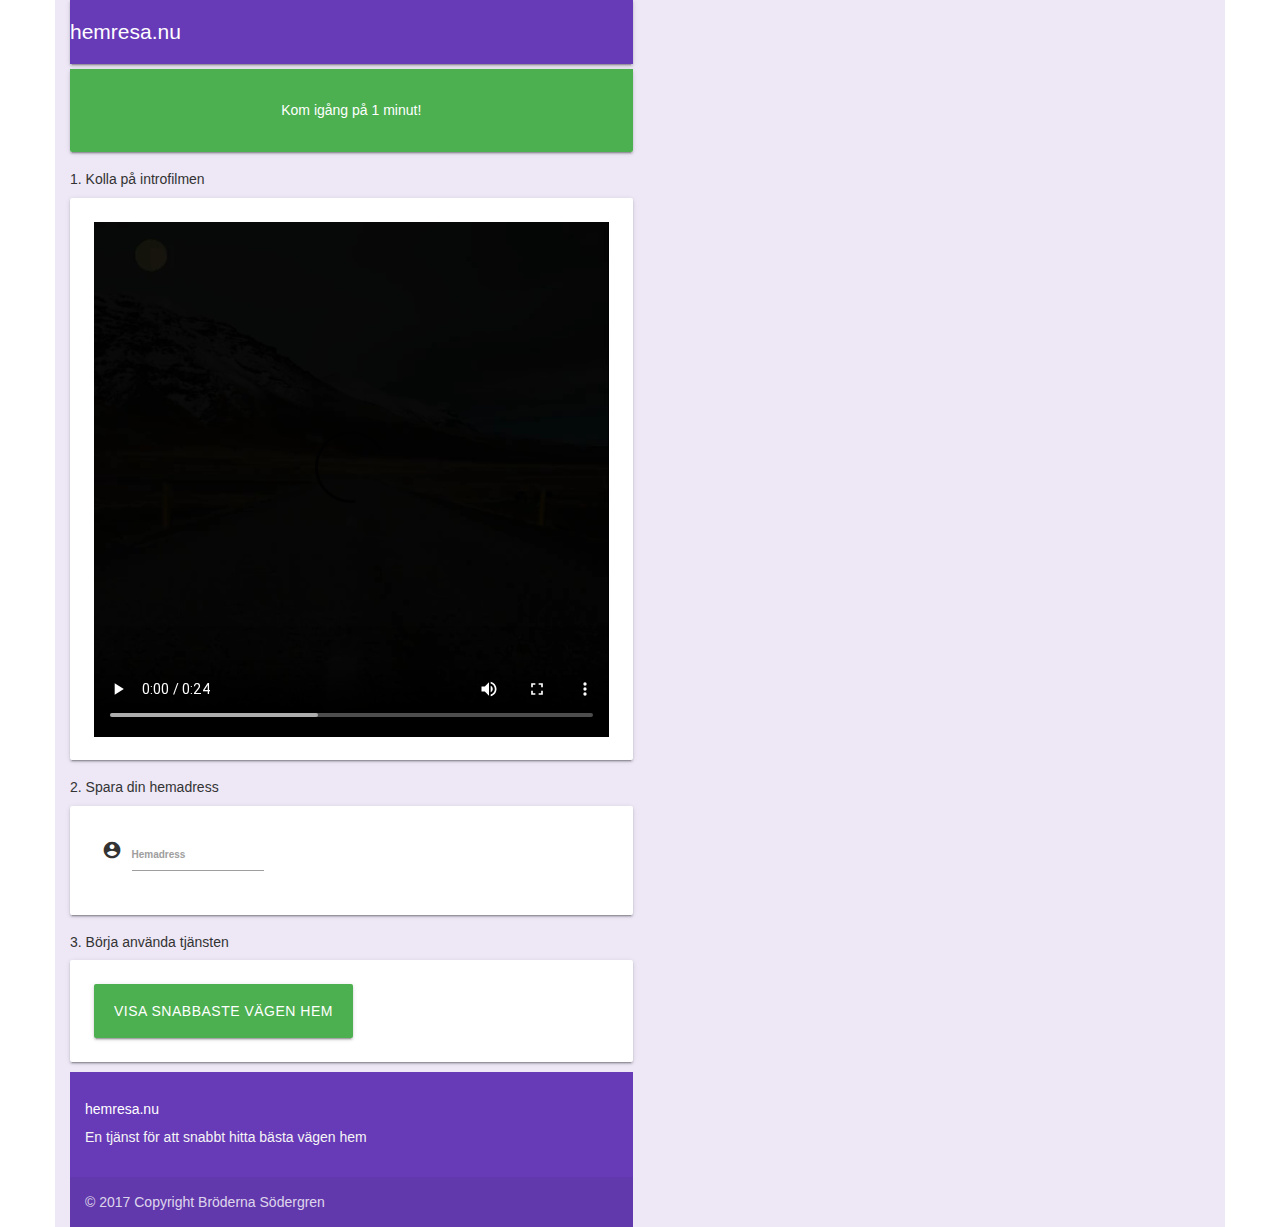
==== index.html @ af489ff7 "Initialized the repo" ====
<!DOCTYPE html>
<html>

<head>
  <!--Import Google Icon Font-->
  <link href="http://fonts.googleapis.com/icon?family=Material+Icons" rel="stylesheet">
  <!--Import materialize.css-->
  <link type="text/css" rel="stylesheet" href="css/materialize.min.css" media="screen,projection" />
  <!-- Latest compiled and minified CSS -->
  <!--
  <link rel="stylesheet" href="https://maxcdn.bootstrapcdn.com/bootstrap/3.3.4/css/bootstrap.min.css" integrity="sha384-BVYiiSIFeK1dGmJRAkycuHAHRg32OmUcww7on3RYdg4Va+PmSTsz/K68vbdEjh4u" crossorigin="anonymous">
-->

  <link rel="stylesheet" href="css/style_egen.css">
  <script type="text/javascript" src="https://code.jquery.com/jquery-3.2.1.min.js"></script>

  <!--
  <script type="text/javascript" src="http://netdna.bootstrapcdn.com/bootstrap/3.3.4/js/bootstrap.min.js"></script>
-->
  <script type="text/javascript" src="js/materialize.min.js"></script>

  <!--Let browser know website is optimized for mobile-->
  <meta name="viewport" content="width=device-width, initial-scale=1.0" />
</head>

<body>

  <div class="preloader-background">
    <div class="container deep-purple lighten-5">
      <div class="row" style="margin-top: 0px !important;margin-bottom: 0px !important;">
        <div class="col s12 m12">
          <div class="section center-align" style="height: 50%; padding: 10%">
            <h2 class="purple-text">#hemresanu</h2>
            <div class="preloader-wrapper big active">

              <div class="spinner-layer spinner-green-only">
                <div class="circle-clipper left">
                  <div class="circle"></div>
                </div>
                <div class="gap-patch">
                  <div class="circle"></div>
                </div>
                <div class="circle-clipper right">
                  <div class="circle"></div>
                </div>
              </div>
            </div>
          </div>
          <div class="divider"></div>
          <div class="section center-align" style="height: 50%; padding: 10%">
            <blockquote style="font-size: 35px" class="green lighten-4">
              <p>Enkelt och snabbt</p>
              <footer>@jonas</footer>
            </blockquote>
          </div>
        </div>
      </div>
    </div>
  </div>

  <div class="container deep-purple lighten-5">

    <div class="row" style="margin-top: 0px !important;margin-bottom: 0px !important;">
      <div class="col s12 m12">
        <nav>
          <div class="nav-wrapper deep-purple darken-2">
            <a href="#!" class="brand-logo">hemresa</a>
            <a href="#" class="button-collapse" data-activates="mobile-demo"><i class="material-icons">menu</i></a>
            <ul class="right hide-on-med-and-down">
              <li><a href="#modal1">Hemadress</a></li>
              <li><a href="onboard.html">Kom igång</a></li>
            </ul>
            <ul class="side-nav right deep-purple lighten-4 white-text" id="mobile-demo">
              <img src="images/city2.jpeg">
              <h5>Ny användare</h5>
              <li><a href="onboard.html">Kom igång</a></li>
              <h5>Dina uppgifter</h5>
              <li><a href="#modal1">Ändra hemadress</a></li>
            </ul>
          </div>
        </nav>

      </div>
    </div>

    <div class="row" style="margin-top: 0px !important;margin-bottom: 0px !important;">
      <div class="col s12 m12">
        <ul id="tabs-swipe-demo" class="tabs deep-purple lighten-2">
          <li class="tab col s4 disabled"><span class="white-text">Framme</span></li>
          <li class="tab col s4"><a class="active white-text text-darken-2" href="#resa-1">15:02</a></li>
          <li class="tab col s4"><a class="white-text text-darken-2" href="#resa-2">15:09</a></li>
          <div class="indicator green accent-2" style="z-index:1"></div>
        </ul>
      </div>
    </div>

    <div id="resa-2">
      <div class="row">
        <div class="col s12 m12">
          <div class="slider">
            <ul class="slides grey lighten-1 valign-top">
              <li>
                <img src="images/city2.jpeg">
                <div class="caption center-align" style="margin-top: 0px !important;margin-bottom: 0px !important;">


                  <i class="material-icons" style="font-size:48px">directions_walk</i>
                  <span style="color: #ffffff,rgba(3,3,3,0.6);text-shadow: 2px 2px 3px rgba(0,0,0,0.1);font-size:100px;"><b>12</b></span>



                  <span class="green-text text-accent-2" style="rgba(0,0,0,0.6);text-shadow: 2px 2px 3px rgba(0,0,0,0.1);font-size:36px;"><b>min</b></span>




                </div>
              </li>
            </ul>
          </div>
        </div>
      </div>
      <div class="row" style="margin-top: 0px !important;margin-bottom: 0px !important;">
        <div class="col s10 offset-s1 m10">
          <b>Resan</b>
          <div class="timeline">
            <div class="timeline-event">
              <div class="card grey timeline-content">
                <div class="card-content">
                  <span class="card-title activator truncate grey-text text-darken-2" style="margin-top: 0px !important;margin-bottom: 0px !important;">Handen City terminalen</span>
                  <span class="grey-text text-darken-2" style="margin-top: 0px !important;margin-bottom: 0px !important;">Avgång 14:22</span>
                </div>
              </div>
              <div class="timeline-badge deep-purple white-text"><i class="material-icons md-36">directions_subway</i></div>
            </div>
            <div class="timeline-event">
              <div class="card timeline-content" style="color:#BDAEC6">
                <div class="card-content">
                  <span style="margin-top: 0px !important;margin-bottom: 0px !important;" class="card-title activator grey-text text-darken-2">Farsta</span>
                  <span style="margin-top: 0px !important;margin-bottom: 0px !important;" class="grey-text text-darken-2">Tid för byte 5 min</span>
                </div>
              </div>
              <div class="timeline-badge deep-purple white-text"><i class="material-icons">directions_bus</i></div>
            </div>
            <div class="timeline-event">
              <div class="card grey timeline-content">
                <div class="card-content">
                  <span style="margin-top: 0px !important;margin-bottom: 0px !important;" class="card-title activator grey-text text-darken-2">Centralen</span>
                  <span style="margin-top: 0px !important;margin-bottom: 0px !important;" class="grey-text text-darken-2">Tid för byte 7 min</span>
                </div>
              </div>
              <div class="timeline-badge deep-purple white-text"><i class="material-icons">tram</i></div>
            </div>
          </div>
        </div>
      </div>
    </div>

    <div id="resa-1">
      <div class="row">
        <div class="col s12 m12">
          <div class="slider">
            <ul class="slides">
              <li>
                <img src="images/lpurple.jpg">
                <div class="caption center-align">

                  <span style="color: rgba(0,0,0,0.6);text-shadow: 2px 2px 3px rgba(255,255,255,0.1);font-size:80px;"><b>12min</b></span>

                </div>
              </li>
            </ul>
          </div>
        </div>
      </div>
      <div class="row" style="margin-top: 0px !important;margin-bottom: 0px !important;">
        <div class="col s10 offset-s1 m10">
          <b>Resan</b>
          <div class="timeline">
            <div class="timeline-event">
              <div class="card deep-purple timeline-content">
                <div class="card-content">
                  <span class="card-title activator white-text text-darken-4" style="margin-top: 0px !important;margin-bottom: 0px !important;">Handen</span>
                  <span class="white-text" style="margin-top: 0px !important;margin-bottom: 0px !important;">Avgång 14:22</span>
                </div>
              </div>
              <div class="timeline-badge green white-text"><i class="material-icons md-36">directions_subway</i></div>
            </div>
            <div class="timeline-event">
              <div class="card timeline-content">
                <div class="card-content">
                  <span style="margin-top: 0px !important;margin-bottom: 0px !important;" class="card-title activator grey-text text-darken-4">Farsta</span>
                  <span style="margin-top: 0px !important;margin-bottom: 0px !important;">Tid för byte 5 min</span>
                </div>
              </div>
              <div class="timeline-badge black white-text"><i class="material-icons">directions_bus</i></div>
            </div>
            <div class="timeline-event">
              <div class="card green timeline-content">
                <div class="card-content">
                  <span style="margin-top: 0px !important;margin-bottom: 0px !important;" class="card-title activator white-text text-darken-4">Centralen</span>
                  <span style="margin-top: 0px !important;margin-bottom: 0px !important;" class="white-text">Tid för byte 7 min</span>
                </div>
              </div>
              <div class="timeline-badge deep-purple white-text"><i class="material-icons">tram</i></div>
            </div>
          </div>
        </div>
      </div>
    </div>


    <!--  </div>  -->


    <!-- Modal Structure -->
    <div id="modal1" class="modal bottom-sheet">
      <div class="modal-content">
        <h4>Dina uppgifter</h4>
        <div class="input-field col s6">
          <i class="material-icons prefix">account_circle</i>
          <input id="icon_prefix" type="text" class="validate">
          <label for="icon_prefix">Hemadress</label>
        </div>
      </div>
      <div class="modal-footer">
        <a href="#!" class="modal-action modal-close waves-effect waves-green btn-flat">Spara min address</a>
      </div>
    </div>

    <div class="row" style="margin-top: 0px !important;margin-bottom: 0px !important;">
      <div class="col s12 m12">
        <footer class="page-footer deep-purple">
          <div class="container">
            <div class="row">
              <div class="col s12 m12">
                <h5 class="white-text">hemresa.nu</h5>
                <p class="grey-text text-lighten-4">En tjänst för att snabbt hitta bästa vägen hem</p>
              </div>
            </div>
          </div>
          <div class="footer-copyright">
            <div class="container">
              © 2017 Copyright Bröderna Södergren
            </div>
          </div>
        </footer>
      </div>
    </div>


  </div>


  <!--Import jQuery before materialize.js-->

  <script type="text/javascript">
    // the "href" attribute of .modal-trigger must specify the modal ID that wants to be triggered

    $(document).ready(function() {
      $(".button-collapse").sideNav();
      // the "href" attribute of .modal-trigger must specify the modal ID that wants to be triggered
      $('.modal').modal();
      //$('ul.tabs').tabs({
      //  'swipeable': true
      //});
      //document.querySelector('.tabs-content.carousel').style.height = window.innerHeight + "px";
      $('ul.tabs').tabs();

      $('.slider').slider({
        'indicators': false,
        'height': 150
      });
    });


    if (!localStorage['hemresa.firstVisit9']) {
      localStorage['hemresa.firstVisit9'] = 'yes'
      window.location.replace("onboard.html");
      exit();
    }


    //      var clock;
    //      $(document).ready(function() {
    //
    // Instantiate a counter
    //        var clock = $('.clock2').FlipClock(180, {
    //          clockFace: 'DailyCounter',
    //        countdown: true,
    //        showSeconds: true,
    //        showDays: false
    //      });
    //
    //        var $days = $("span.days").nextUntil("span").andSelf();
    //        $days.remove();
    //        var $hours = $("span.hours").nextUntil("span").andSelf();
    //        $hours.remove();

    //    });

    document.addEventListener("DOMContentLoaded", function() {
      $('.preloader-background').delay(200).fadeOut('slow');

      $('.preloader-wrapper')
        .delay(200)
        .fadeOut();
    });
  </script>
</body>

</html>
---- css/style_egen.css ----
/*
.tabs-content.carousel {
  height: 100%;
  overflow-x: hidden;
  overflow-y: scroll;
}
.tabs-content.carousel .carousel-item {
  width: 100%;
  height: 100%;
}

html, body {
  overflow: hidden;
  height: 100%;
}
.tabs-content.carousel .carousel-item { height: 100% !important; }
*/

.timeline {
  position: relative;
}

.timeline .timeline-event {
  position: relative;
  padding-top: 5px;
  padding-bottom: 5px;
}

.timeline .timeline-event .timeline-content {
  position: relative;
  width: calc(50% - 50px);
}

.timeline .timeline-event::before {
  display: block;
  content: "";
  width: 2px;
  height: calc(50% - 30px);
  position: absolute;
  background: #d2d2d2;
  left: calc(50% - 1px);
  top: 0;
}

.timeline .timeline-event::after {
  display: block;
  content: "";
  width: 2px;
  height: calc(50% - 30px);
  position: absolute;
  background: #d2d2d2;
  left: calc(50% - 1px);
  top: calc(50% + 30px);
}

.timeline .timeline-event:first-child::before {
  display: none;
}

.timeline .timeline-event:last-child::after {
  display: none;
}

.timeline .timeline-event:nth-child(even) .timeline-content {
  margin-left: calc(50% + 50px);
}

.timeline .timeline-event:nth-child(odd) .timeline-content {
  margin-left: 0;
}

.timeline .timeline-badge {
  display: block;
  position: absolute;
  width: 40px;
  height: 40px;
  background: #d2d2d2;
  top: calc(50% - 20px);
  right: calc(50% - 20px);
  border-radius: 50%;
  text-align: center;
  cursor: default;
}

.timeline .timeline-badge i {
  font-size: 25px;
  line-height: 40px;
}

@media (max-width: 600px) {
  .timeline .timeline-event .timeline-content {
    width: calc(100% - 70px);
  }
  .timeline .timeline-event::before {
    left: 19px;
  }
  .timeline .timeline-event::after {
    left: 19px;
  }
  .timeline .timeline-event:nth-child(even) .timeline-content {
    margin-left: 70px;
  }
  .timeline .timeline-event:nth-child(odd) .timeline-content {
    margin-left: 70px;
  }
  .timeline .timeline-badge {
    left: 0;
  }
}



/* Bilder  */
.rasterblock{position:relative;}
.rasterinnerblock{
	position:absolute;
	top:0px;
	left:0px;
	width:100%;
	height:100%;
}
.rasterimageblock{
	width:100%;
	height:100%;
	overflow:hidden;
	background-position:center center;
	background-repeat:no-repeat;
	background-size:cover;
}

/* Vertical line */

.preloader-background {
  display: flex;
  align-items: center;
  justify-content: center;
  background-color: #eee;
  position: fixed;
  z-index: 100;
  top: 0;
  left: 0;
  right: 0;
  bottom: 0;
}
.line {
  position: absolute;
  z-index: 0;
  top: 50px;
  left: 100px;
  height: calc(100% + 200px);
  width: 0px;
  border-right: 1px solid black;
}
.toolbar-fixed {
  width: 100%;
  padding: 0;
  height: 56px;
  position: fixed;
  bottom: 0px;
}
.toolbar-fixed.active>a i {
  opacity: 0;
}
.toolbar-fixed ul {
  display: -webkit-flex;
  display: -ms-flexbox;
  display: flex;
  top: 0;
  bottom: 0;
}
.toolbar-fixed ul li {
  -webkit-flex: 1;
  -ms-flex: 1;
  flex: 1;
  display: inline-block;
  margin: -;
  height: 100%;
  transition: none;
  position: relative;
  top: -15px;
}
.toolbar-fixed ul li a {
  display: block;
  overflow: hidden;
  position: relative;
  width: 100%;
  height: 100%;
  background-color: transparent;
  box-shadow: none;
  color: #fff;
  line-height: 56px;
  z-index: 1;
}
.toolbar-fixed ul li a i {
  line-height: inherit;
}
.toolbar-fixed ul {
  left: 0;
  right: 0;
  text-align: center;
}
.toolbar-fixed ul li {
  margin-bottom: 15px;
}
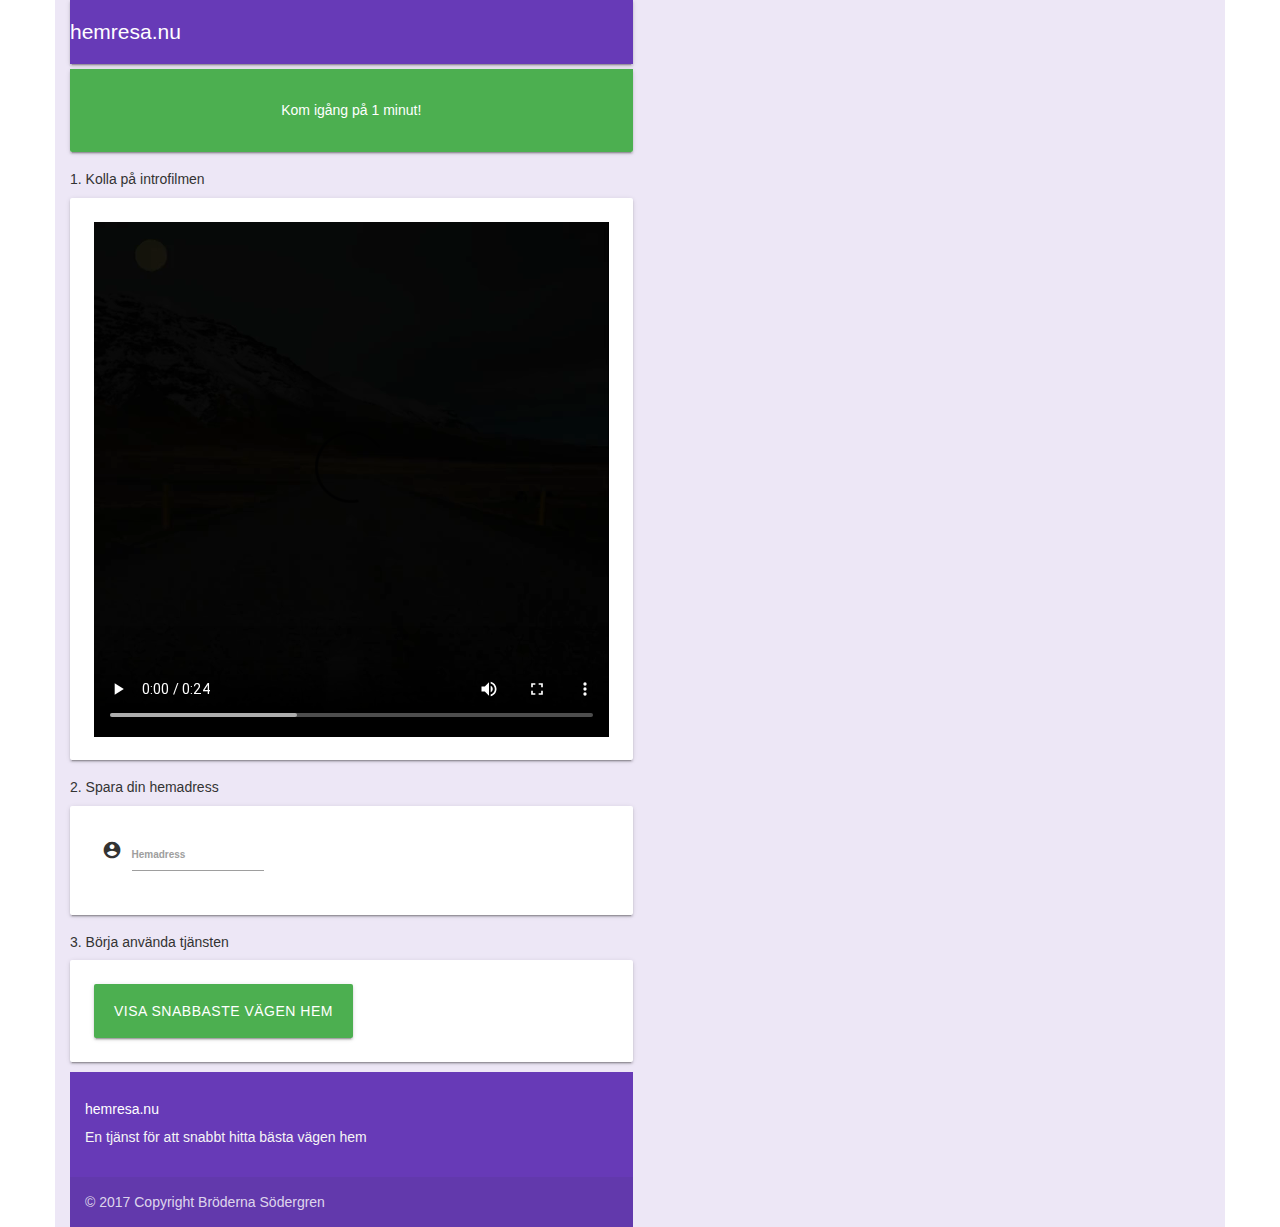
==== commit 1321b223: "Removed card layout on travel 2" ====
--- a/index.html
+++ b/index.html
@@ -76,6 +76,8 @@
               <li><a href="onboard.html">Kom igång</a></li>
               <h5>Dina uppgifter</h5>
               <li><a href="#modal1">Ändra hemadress</a></li>
+              <h5>Är du nöjd</h5>
+              <li><a href="https://goo.gl/forms/HmXQZcXXrnRtnypR2">Svara på en fråga</a></li>
             </ul>
           </div>
         </nav>
@@ -87,45 +89,52 @@
       <div class="col s12 m12">
         <ul id="tabs-swipe-demo" class="tabs deep-purple lighten-2">
           <li class="tab col s4 disabled"><span class="white-text">Framme</span></li>
-          <li class="tab col s4"><a class="active white-text text-darken-2" href="#resa-1">15:02</a></li>
-          <li class="tab col s4"><a class="white-text text-darken-2" href="#resa-2">15:09</a></li>
+          <li class="tab col s4"><a class="active white-text text-darken-2" href="#resa-2">15:02</a></li>
+          <li class="tab col s4"><a class="white-text text-darken-2" href="#resa-1">15:09</a></li>
           <div class="indicator green accent-2" style="z-index:1"></div>
         </ul>
       </div>
     </div>
 
     <div id="resa-2">
-      <div class="row">
+      <div class="row" style="margin-top: 0px !important;margin-bottom: 0px !important;">
         <div class="col s12 m12">
           <div class="slider">
             <ul class="slides grey lighten-1 valign-top">
               <li>
                 <img src="images/city2.jpeg">
                 <div class="caption center-align" style="margin-top: 0px !important;margin-bottom: 0px !important;">
-
-
                   <i class="material-icons" style="font-size:48px">directions_walk</i>
-                  <span style="color: #ffffff,rgba(3,3,3,0.6);text-shadow: 2px 2px 3px rgba(0,0,0,0.1);font-size:100px;"><b>12</b></span>
-
-
-
-                  <span class="green-text text-accent-2" style="rgba(0,0,0,0.6);text-shadow: 2px 2px 3px rgba(0,0,0,0.1);font-size:36px;"><b>min</b></span>
-
-
-
-
-                </div>
+                  <span style="color: #ffffff,rgba(3,3,3,0.6);text-shadow: 2px 2px 3px rgba(0,0,0,0.1);font-size:100px;line-height:0.70em"><b>12</b></span>
+                  <span class="green-text text-accent-2" style="rgba(0,0,0,0.6);text-shadow: 2px 2px 3px rgba(0,0,0,0.1);font-size:36px;"><b>m</b></span>
+                </div>
+
               </li>
             </ul>
           </div>
         </div>
       </div>
+      <div class="row" style="margin-top: 0px !important">
+        <div class="col s12">
+          <div class="tabs green accent-2 valign-wrapper">
+            <div class="col s5 center-align" style="width:100%">
+              <span class="green accent-2 text-white">Nuvarande plats</span>
+            </div>
+            <div class="col s2 center-align">
+              <span><i class="material-icons" style="font-size:36px">navigate_next</i></span>
+            </div>
+            <div class="col s5 center-align" style="width:100%">
+              <span class="green accent-2 text-white">Hemadress</span>
+            </div>
+          </div>
+        </div>
+      </div>
       <div class="row" style="margin-top: 0px !important;margin-bottom: 0px !important;">
-        <div class="col s10 offset-s1 m10">
+        <div class="col offset-s1 s11 m11">
           <b>Resan</b>
-          <div class="timeline">
-            <div class="timeline-event">
-              <div class="card grey timeline-content">
+          <div class="timeline" style="margin-top: 0px !important;margin-bottom: 0px !important;">
+            <div class="timeline-event">
+              <div class="card timeline-content" style="margin-bottom: 0px !important;background-color:rgba(255, 255, 255, 0.6)">
                 <div class="card-content">
                   <span class="card-title activator truncate grey-text text-darken-2" style="margin-top: 0px !important;margin-bottom: 0px !important;">Handen City terminalen</span>
                   <span class="grey-text text-darken-2" style="margin-top: 0px !important;margin-bottom: 0px !important;">Avgång 14:22</span>
@@ -134,7 +143,7 @@
               <div class="timeline-badge deep-purple white-text"><i class="material-icons md-36">directions_subway</i></div>
             </div>
             <div class="timeline-event">
-              <div class="card timeline-content" style="color:#BDAEC6">
+              <div class="card timeline-content" style="color:#BDAEC6;margin-top: 0px !important;margin-bottom: 0px !important;">
                 <div class="card-content">
                   <span style="margin-top: 0px !important;margin-bottom: 0px !important;" class="card-title activator grey-text text-darken-2">Farsta</span>
                   <span style="margin-top: 0px !important;margin-bottom: 0px !important;" class="grey-text text-darken-2">Tid för byte 5 min</span>
@@ -143,7 +152,20 @@
               <div class="timeline-badge deep-purple white-text"><i class="material-icons">directions_bus</i></div>
             </div>
             <div class="timeline-event">
-              <div class="card grey timeline-content">
+              <!--
+              <div class="card timeline-content" style="color:#BDAEC6;margin-top: 0px !important;margin-bottom: 0px !important;">
+                <div class="card-content">
+                  <span style="margin-top: 0px !important;margin-bottom: 0px !important;" class="card-title activator grey-text text-darken-2">Farsta</span>
+                  <span style="margin-top: 0px !important;margin-bottom: 0px !important;" class="grey-text text-darken-2">Tid för byte 5 min</span>
+                </div>
+              </div>
+            -->
+              <h5 class="timeline-content">test</h5>
+
+              <div class="timeline-badge deep-purple white-text"><i class="material-icons">directions_bus</i></div>
+            </div>
+            <div class="timeline-event">
+              <div class="card timeline-content" style="margin-top: 0px !important;margin-bottom: 0px !important;">
                 <div class="card-content">
                   <span style="margin-top: 0px !important;margin-bottom: 0px !important;" class="card-title activator grey-text text-darken-2">Centralen</span>
                   <span style="margin-top: 0px !important;margin-bottom: 0px !important;" class="grey-text text-darken-2">Tid för byte 7 min</span>
@@ -178,30 +200,15 @@
           <b>Resan</b>
           <div class="timeline">
             <div class="timeline-event">
-              <div class="card deep-purple timeline-content">
-                <div class="card-content">
-                  <span class="card-title activator white-text text-darken-4" style="margin-top: 0px !important;margin-bottom: 0px !important;">Handen</span>
-                  <span class="white-text" style="margin-top: 0px !important;margin-bottom: 0px !important;">Avgång 14:22</span>
-                </div>
-              </div>
+              <div class="section timeline-content">Handen</div>
               <div class="timeline-badge green white-text"><i class="material-icons md-36">directions_subway</i></div>
             </div>
             <div class="timeline-event">
-              <div class="card timeline-content">
-                <div class="card-content">
-                  <span style="margin-top: 0px !important;margin-bottom: 0px !important;" class="card-title activator grey-text text-darken-4">Farsta</span>
-                  <span style="margin-top: 0px !important;margin-bottom: 0px !important;">Tid för byte 5 min</span>
-                </div>
-              </div>
+              <h5 class="timeline-content">Årstaberg</h5>
               <div class="timeline-badge black white-text"><i class="material-icons">directions_bus</i></div>
             </div>
             <div class="timeline-event">
-              <div class="card green timeline-content">
-                <div class="card-content">
-                  <span style="margin-top: 0px !important;margin-bottom: 0px !important;" class="card-title activator white-text text-darken-4">Centralen</span>
-                  <span style="margin-top: 0px !important;margin-bottom: 0px !important;" class="white-text">Tid för byte 7 min</span>
-                </div>
-              </div>
+              <h5 class="timeline-content">Centralen</h5>
               <div class="timeline-badge deep-purple white-text"><i class="material-icons">tram</i></div>
             </div>
           </div>
@@ -255,8 +262,24 @@
   <!--Import jQuery before materialize.js-->
 
   <script type="text/javascript">
+    // Google analytics
+    (function(i, s, o, g, r, a, m) {
+      i['GoogleAnalyticsObject'] = r;
+      i[r] = i[r] || function() {
+        (i[r].q = i[r].q || []).push(arguments)
+      }, i[r].l = 1 * new Date();
+      a = s.createElement(o),
+        m = s.getElementsByTagName(o)[0];
+      a.async = 1;
+      a.src = g;
+      m.parentNode.insertBefore(a, m)
+    })(window, document, 'script', 'https://www.google-analytics.com/analytics.js', 'ga');
+
+    ga('create', 'UA-97823326-1', 'auto');
+    ga('send', 'pageview');
+    // google analytics
+
     // the "href" attribute of .modal-trigger must specify the modal ID that wants to be triggered
-
     $(document).ready(function() {
       $(".button-collapse").sideNav();
       // the "href" attribute of .modal-trigger must specify the modal ID that wants to be triggered
